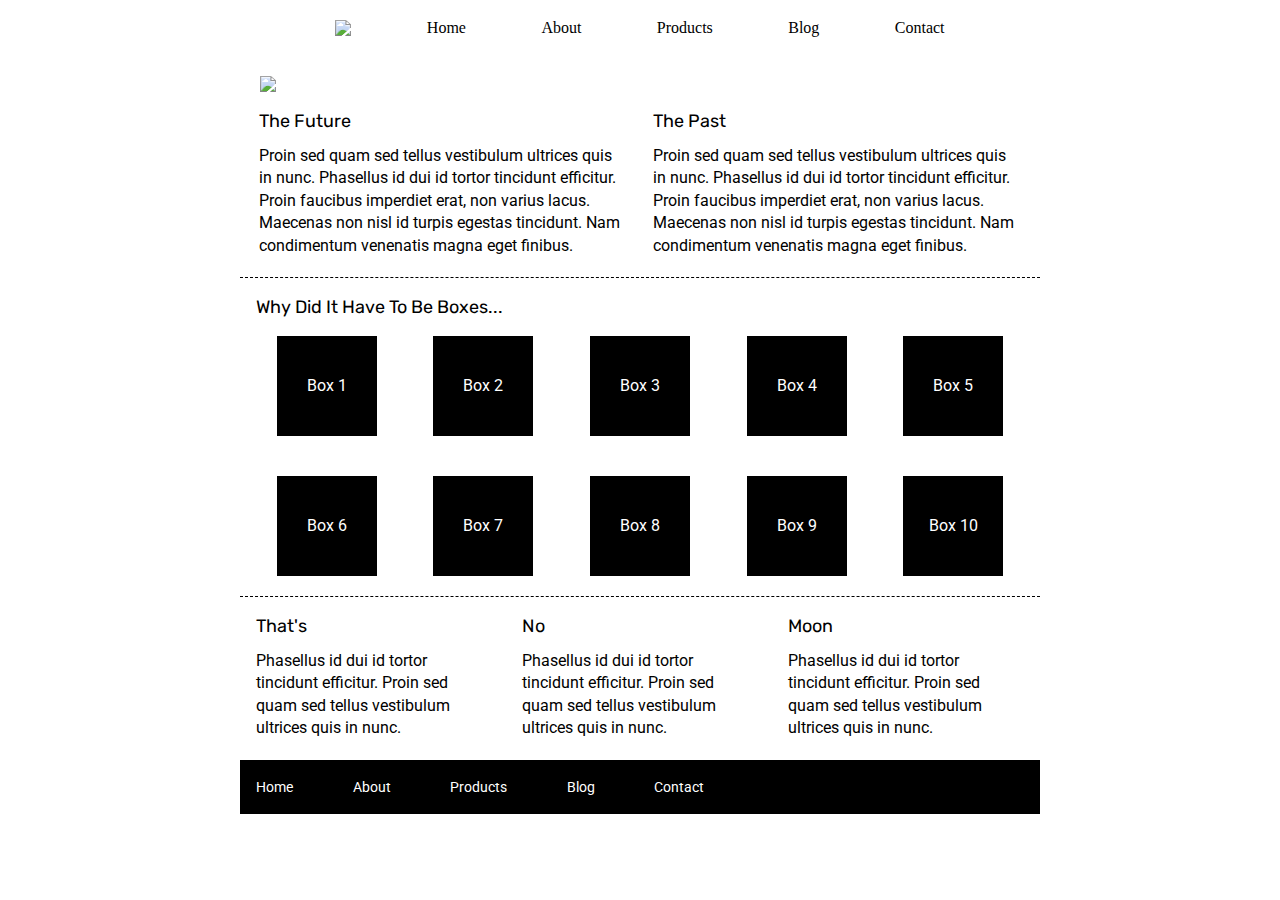
==== index.html @ 07bd2182 "first commit, header nearly done" ====
<!doctype html>

<html lang="en">
<head>
  <meta charset="utf-8">

  <title>Sprint Challenge - Home</title>

  <link href="https://fonts.googleapis.com/css?family=Roboto|Rubik" rel="stylesheet">
  <link rel="stylesheet" href="css/index.css">

</head>

<body>
    <div class="container">
        <header>
            <nav class='navbar'>
                    <img class='lambda' src='img/lambda-black.png'img>
                    <a href='#'><b>Home</b></a>
                    <a href='#'>About</a>
                    <a href='#'>Products</a>
                    <a href='#'>Blog</a>
                    <a href='#'>Contact</a>
            </nav>
            <img class='header' src=img/jumbo.jpg img>
        </header>
        <section class="top-content">
            <div class="text-container">
                <h2>The Future</h2>
                <p>Proin sed quam sed tellus vestibulum ultrices quis in nunc. Phasellus id dui id tortor tincidunt efficitur. Proin faucibus imperdiet erat, non varius lacus. Maecenas non nisl id turpis egestas tincidunt. Nam condimentum venenatis magna eget finibus.</p>
            </div>
            <div class="text-container">
                <h2>The Past</h2>
                <p>Proin sed quam sed tellus vestibulum ultrices quis in nunc. Phasellus id dui id tortor tincidunt efficitur. Proin faucibus imperdiet erat, non varius lacus. Maecenas non nisl id turpis egestas tincidunt. Nam condimentum venenatis magna eget finibus.</p>
            </div>
        </section>
        
        <section class="middle-content">
        
            <h2>Why Did It Have To Be Boxes...</h2>
            
            <div class="boxes">
                <div class="box">Box 1</div>
                <div class="box">Box 2</div>
                <div class="box">Box 3</div>
                <div class="box">Box 4</div>
                <div class="box">Box 5</div>
                <div class="box">Box 6</div>
                <div class="box">Box 7</div>
                <div class="box">Box 8</div>
                <div class="box">Box 9</div>
                <div class="box">Box 10</div>
            </div>
        
        </section>

        <section class="bottom-content">

            <div class="text-container">
                <h2>That's</h2>
                <p>Phasellus id dui id tortor tincidunt efficitur. Proin sed quam sed tellus vestibulum ultrices quis in nunc.</p>
            </div>
            <div class="text-container">
                <h2>No</h2>
                <p>Phasellus id dui id tortor tincidunt efficitur. Proin sed quam sed tellus vestibulum ultrices quis in nunc.</p>
            </div>
            <div class="text-container">
                <h2>Moon</h2>
                <p>Phasellus id dui id tortor tincidunt efficitur. Proin sed quam sed tellus vestibulum ultrices quis in nunc.</p>
            </div>

        </section>
        
        <footer>
            <nav>
                <a href="#">Home</a>
                <a href="#">About</a>
                <a href="#">Products</a>
                <a href="#">Blog</a>
                <a href="#">Contact</a>
            </nav>
        </footer>
    </div><!-- container -->        
</body>
</html>
---- css/index.css ----
/* http://meyerweb.com/eric/tools/css/reset/ 
   v2.0 | 20110126
   License: none (public domain)
*/

html, body, div, span, applet, object, iframe,
h1, h2, h3, h4, h5, h6, p, blockquote, pre,
a, abbr, acronym, address, big, cite, code,
del, dfn, em, img, ins, kbd, q, s, samp,
small, strike, strong, sub, sup, tt, var,
b, u, i, center,
dl, dt, dd, ol, ul, li,
fieldset, form, label, legend,
table, caption, tbody, tfoot, thead, tr, th, td,
article, aside, canvas, details, embed, 
figure, figcaption, footer, header, hgroup, 
menu, nav, output, ruby, section, summary,
time, mark, audio, video {
	margin: 0;
	padding: 0;
	border: 0;
	font-size: 100%;
	font: inherit;
	vertical-align: baseline;
}
/* HTML5 display-role reset for older browsers */
article, aside, details, figcaption, figure, 
footer, header, hgroup, menu, nav, section {
	display: block;
}
body {
	line-height: 1;
}
ol, ul {
	list-style: none;
}
blockquote, q {
	quotes: none;
}
blockquote:before, blockquote:after,
q:before, q:after {
	content: '';
	content: none;
}
table {
	border-collapse: collapse;
	border-spacing: 0;
}

* {
    box-sizing: border-box;
}

html, body {
    height: 100%;
    font-family: 'Roboto', sans-serif;
}

h1, h2, h3, h4, h5 {
    font-size: 18px;
    margin-bottom: 15px;
    font-family: 'Rubik', sans-serif;
}

p {
    line-height: 1.4;
}

.container {
    max-width: 800px;
    margin: 0 auto;
}
.container .navbar{
    display: flex;
    flex-direction: row;
    justify-content: space-evenly;
    justify-content: first flex-end;
    max-width: 800px;
    padding: 20px;
    font-family: RobotoRubik;
    margin: 0 auto;
}
a{
    color: black;
    text-decoration: none;

}
.header{
    display: flex;
    margin: 0 auto;
    padding: 20px;
    justify-content: center;
    width: 800px;
}

.top-content {
    display: flex;
    flex-wrap: wrap;
    justify-content: space-evenly;
    margin-bottom: 20px;
    border-bottom: 1px dashed black;
}

.top-content .text-container {
    width: 48%;
    padding: 0 1%;
    padding-bottom: 20px;  
}

.middle-content {
    margin-bottom: 20px;
    border-bottom: 1px dashed black;
}

.middle-content h2 {
    padding: 0 2%;
    margin-bottom: 0;
}

.middle-content .boxes {
    display: flex;
    flex-wrap: wrap;
    justify-content: space-evenly;
}

.middle-content .boxes .box {
    width: 12.5%;
    height: 100px;
    background: black;
    margin: 20px 2.5%;
    color: white;
    display: flex;
    align-items: center;
    justify-content: center;
}

.bottom-content {
    display: flex;
    margin: 0 2% 20px;
    justify-content: space-around;
}

.bottom-content .text-container {
    padding-right: 4%;
}

.bottom-content .text-container:last-child {
    padding-right: 0;
}

footer {
    width: 100%;
    background: black;
}

footer nav {
    width: 60%;
    display: flex;
    justify-content: space-between;
    align-items: center;
    padding: 20px 2%;
    font-size: 14px;
}

footer nav a {
    color: white;
    text-decoration: none;
}
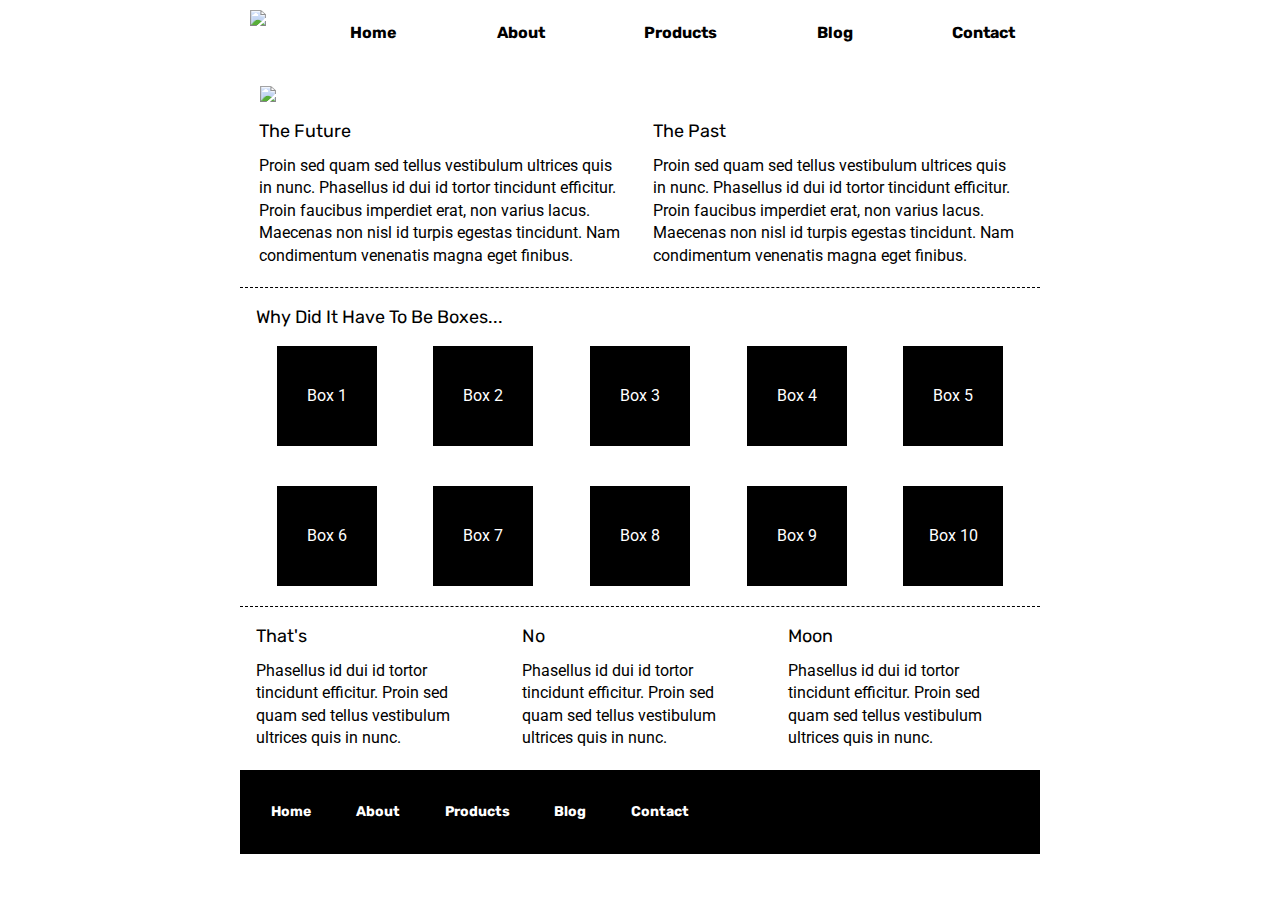
==== commit 3415c377: "Finished Header" ====
--- a/index.html
+++ b/index.html
@@ -16,8 +16,8 @@
         <header>
             <nav class='navbar'>
                     <img class='lambda' src='img/lambda-black.png'img>
-                    <a href='#'><b>Home</b></a>
-                    <a href='#'>About</a>
+                    <a href='#'>Home</a>
+                    <a href='about.html'>About</a>
                     <a href='#'>Products</a>
                     <a href='#'>Blog</a>
                     <a href='#'>Contact</a>
--- a/css/index.css
+++ b/css/index.css
@@ -69,21 +69,31 @@
 .container {
     max-width: 800px;
     margin: 0 auto;
+    justify-content: baseline;
 }
 .container .navbar{
     display: flex;
-    flex-direction: row;
-    justify-content: space-evenly;
-    justify-content: first flex-end;
+    justify-content: space-between;
+    align-content: flex-start;
     max-width: 800px;
-    padding: 20px;
+    padding: 10px;
     font-family: RobotoRubik;
-    margin: 0 auto;
+    margin: 2 auto;
 }
+
 a{
     color: black;
     text-decoration: none;
+    font-family: Rubik;
+    font-weight: bold;
+    padding: 15px;
 
+}
+.lambda{
+    display: flex;
+    height: 30px;
+    justify-content: flex start;
+    align-self: baseline ;
 }
 .header{
     display: flex;
@@ -91,6 +101,7 @@
     padding: 20px;
     justify-content: center;
     width: 800px;
+
 }
 
 .top-content {
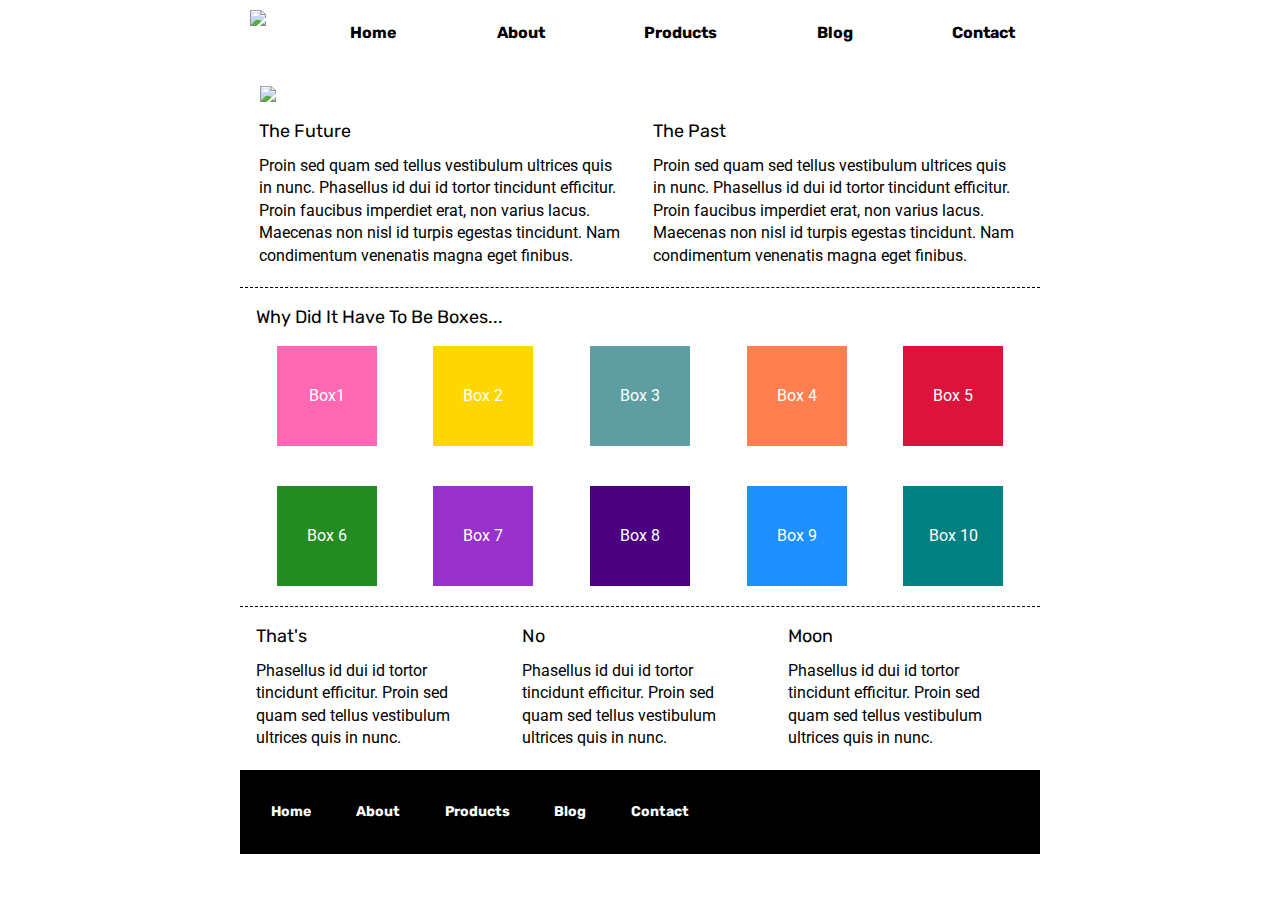
==== commit 14b6e101: "Finished Homepage" ====
--- a/index.html
+++ b/index.html
@@ -40,16 +40,16 @@
             <h2>Why Did It Have To Be Boxes...</h2>
             
             <div class="boxes">
-                <div class="box">Box 1</div>
-                <div class="box">Box 2</div>
-                <div class="box">Box 3</div>
-                <div class="box">Box 4</div>
-                <div class="box">Box 5</div>
-                <div class="box">Box 6</div>
-                <div class="box">Box 7</div>
-                <div class="box">Box 8</div>
-                <div class="box">Box 9</div>
-                <div class="box">Box 10</div>
+                <div id='box1'class="box">Box1</div>
+                <div id='box2'class="box">Box 2</div>
+                <div id='box3'class="box">Box 3</div>
+                <div id='box4'class="box">Box 4</div>
+                <div id='box5'class="box">Box 5</div>
+                <div id='box6'class="box">Box 6</div>
+                <div id='box7'class="box">Box 7</div>
+                <div id='box8'class="box">Box 8</div>
+                <div id='box9'class="box">Box 9</div>
+                <div id='box10'class="box">Box 10</div>
             </div>
         
         </section>
@@ -74,7 +74,7 @@
         <footer>
             <nav>
                 <a href="#">Home</a>
-                <a href="#">About</a>
+                <a href="about.html">About</a>
                 <a href="#">Products</a>
                 <a href="#">Blog</a>
                 <a href="#">Contact</a>
--- a/css/index.css
+++ b/css/index.css
@@ -144,6 +144,39 @@
     align-items: center;
     justify-content: center;
 }
+#box1{
+    background-color: teal;
+}
+#box2{
+    background-color: gold;
+}
+#box3{
+    background-color: cadetblue;
+}
+#box4{
+    background-color: coral;
+}
+#box5{
+    background-color: crimson;
+}
+#box6{
+    background-color: forestgreen;
+}
+#box7{
+    background-color: darkorchid;
+}
+#box1{
+    background-color: hotpink;
+}
+#box8{
+    background-color: indigo;
+}
+#box9{
+    background-color: dodgerblue;
+}
+#box10{
+    background-color: teal;
+}
 
 .bottom-content {
     display: flex;
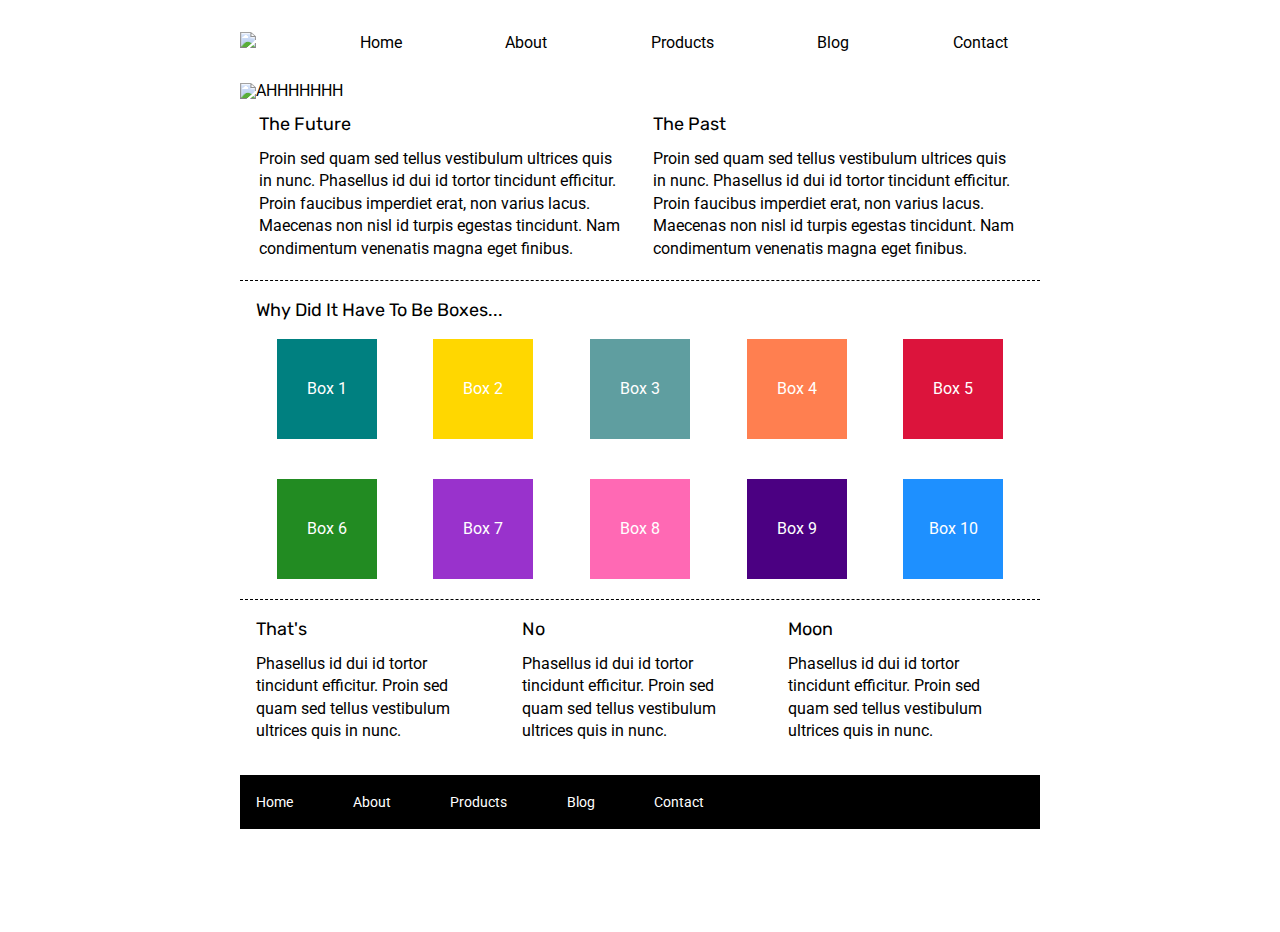
==== commit f11fe9dc: "Finished MVP and made about us page responsive" ====
--- a/index.html
+++ b/index.html
@@ -14,16 +14,17 @@
 <body>
     <div class="container">
         <header>
-            <nav class='navbar'>
-                    <img class='lambda' src='img/lambda-black.png'img>
-                    <a href='#'>Home</a>
-                    <a href='about.html'>About</a>
-                    <a href='#'>Products</a>
-                    <a href='#'>Blog</a>
-                    <a href='#'>Contact</a>
+            <nav>
+                <img src='./img/lambda-black.png' />
+                <a href='#'>Home</a>
+                <a href='./about.html'>About</a>
+                <a href='#'>Products</a>
+                <a href='#'>Blog</a>
+                <a href='#'>Contact</a>
             </nav>
-            <img class='header' src=img/jumbo.jpg img>
+            <img src='./img/jumbo.jpg' alt='AHHHHHHH'/>
         </header>
+
         <section class="top-content">
             <div class="text-container">
                 <h2>The Future</h2>
@@ -40,16 +41,16 @@
             <h2>Why Did It Have To Be Boxes...</h2>
             
             <div class="boxes">
-                <div id='box1'class="box">Box1</div>
-                <div id='box2'class="box">Box 2</div>
-                <div id='box3'class="box">Box 3</div>
-                <div id='box4'class="box">Box 4</div>
-                <div id='box5'class="box">Box 5</div>
-                <div id='box6'class="box">Box 6</div>
-                <div id='box7'class="box">Box 7</div>
-                <div id='box8'class="box">Box 8</div>
-                <div id='box9'class="box">Box 9</div>
-                <div id='box10'class="box">Box 10</div>
+                <div class="box">Box 1</div>
+                <div class="box">Box 2</div>
+                <div class="box">Box 3</div>
+                <div class="box">Box 4</div>
+                <div class="box">Box 5</div>
+                <div class="box">Box 6</div>
+                <div class="box">Box 7</div>
+                <div class="box">Box 8</div>
+                <div class="box">Box 9</div>
+                <div class="box">Box 10</div>
             </div>
         
         </section>
@@ -74,7 +75,7 @@
         <footer>
             <nav>
                 <a href="#">Home</a>
-                <a href="about.html">About</a>
+                <a href="#">About</a>
                 <a href="#">Products</a>
                 <a href="#">Blog</a>
                 <a href="#">Contact</a>
--- a/css/index.css
+++ b/css/index.css
@@ -67,41 +67,8 @@
 }
 
 .container {
-    max-width: 800px;
+    width: 800px;
     margin: 0 auto;
-    justify-content: baseline;
-}
-.container .navbar{
-    display: flex;
-    justify-content: space-between;
-    align-content: flex-start;
-    max-width: 800px;
-    padding: 10px;
-    font-family: RobotoRubik;
-    margin: 2 auto;
-}
-
-a{
-    color: black;
-    text-decoration: none;
-    font-family: Rubik;
-    font-weight: bold;
-    padding: 15px;
-
-}
-.lambda{
-    display: flex;
-    height: 30px;
-    justify-content: flex start;
-    align-self: baseline ;
-}
-.header{
-    display: flex;
-    margin: 0 auto;
-    padding: 20px;
-    justify-content: center;
-    width: 800px;
-
 }
 
 .top-content {
@@ -137,45 +104,12 @@
 .middle-content .boxes .box {
     width: 12.5%;
     height: 100px;
-    background: black;
+    /* background: black; */
     margin: 20px 2.5%;
     color: white;
     display: flex;
     align-items: center;
     justify-content: center;
-}
-#box1{
-    background-color: teal;
-}
-#box2{
-    background-color: gold;
-}
-#box3{
-    background-color: cadetblue;
-}
-#box4{
-    background-color: coral;
-}
-#box5{
-    background-color: crimson;
-}
-#box6{
-    background-color: forestgreen;
-}
-#box7{
-    background-color: darkorchid;
-}
-#box1{
-    background-color: hotpink;
-}
-#box8{
-    background-color: indigo;
-}
-#box9{
-    background-color: dodgerblue;
-}
-#box10{
-    background-color: teal;
 }
 
 .bottom-content {
@@ -209,4 +143,116 @@
 footer nav a {
     color: white;
     text-decoration: none;
-}+}
+
+nav {
+    display: flex;
+    justify-content: space-between;
+    align-items: baseline;
+    margin: 2rem 2rem 2rem 0rem;
+}
+nav a {
+    display: flex;
+    text-decoration: none;
+    color: black;
+}
+header {
+    margin-bottom: 1rem;
+    
+}
+
+.box:nth-child(1) {
+    background :teal;
+}
+.box:nth-child(2) {
+    background :gold;
+}
+.box:nth-child(3) {
+    background :cadetblue;
+}
+.box:nth-child(4) {
+    background :coral;
+}
+.box:nth-child(5) {
+    background :crimson;
+}
+.box:nth-child(6) {
+    background :forestgreen;
+}
+.box:nth-child(7) {
+    background :darkorchid;
+}
+.box:nth-child(8) {
+    background :hotpink;
+}
+.box:nth-child(9) {
+    background :indigo;
+}
+.box:nth-child(10) {
+    background :dodgerblue;
+}
+
+
+/* -------------------------------------- */
+
+.container-about-page {
+ max-width: 800px;
+ margin: 0 auto;
+}
+
+.top-section {
+    margin: 1.5rem;
+}
+.top-section p{
+    margin-bottom: 1rem;
+}
+.content-container {
+    display: flex;
+    justify-content: space-between;
+    flex-wrap: wrap;
+    width: 100%;
+    border-top: 1px dashed black;
+}
+.content {
+    display: flex;
+    flex-direction: column;
+    width: 48%;
+    border-bottom: 1px dashed black;
+    margin-top: 2rem;
+}
+.content h3 {
+    margin-top: 1rem;
+}
+.content button {
+    width: 8rem;
+    height: 2rem;
+    border-radius: 10px;
+    background-color: white;
+    margin: 1rem 0rem 1rem 0rem;
+}
+.bott-content{
+    margin-top: 3rem;
+}
+
+@media (max-width: 500px){
+    nav, header{
+        flex-direction: column;
+        align-items: center;
+        margin: 0 auto;
+        line-height: 1.5rem;
+        width: 80%;
+    }
+    header img{
+        width: 100%;
+        margin: 1rem auto;
+    }
+    .content-container {
+        flex-direction: column;
+        align-items: center;
+        margin: 0 auto;
+    }
+    .bott-content, .top-section {
+        width: 80%;
+        margin: 2rem auto;
+    }
+}
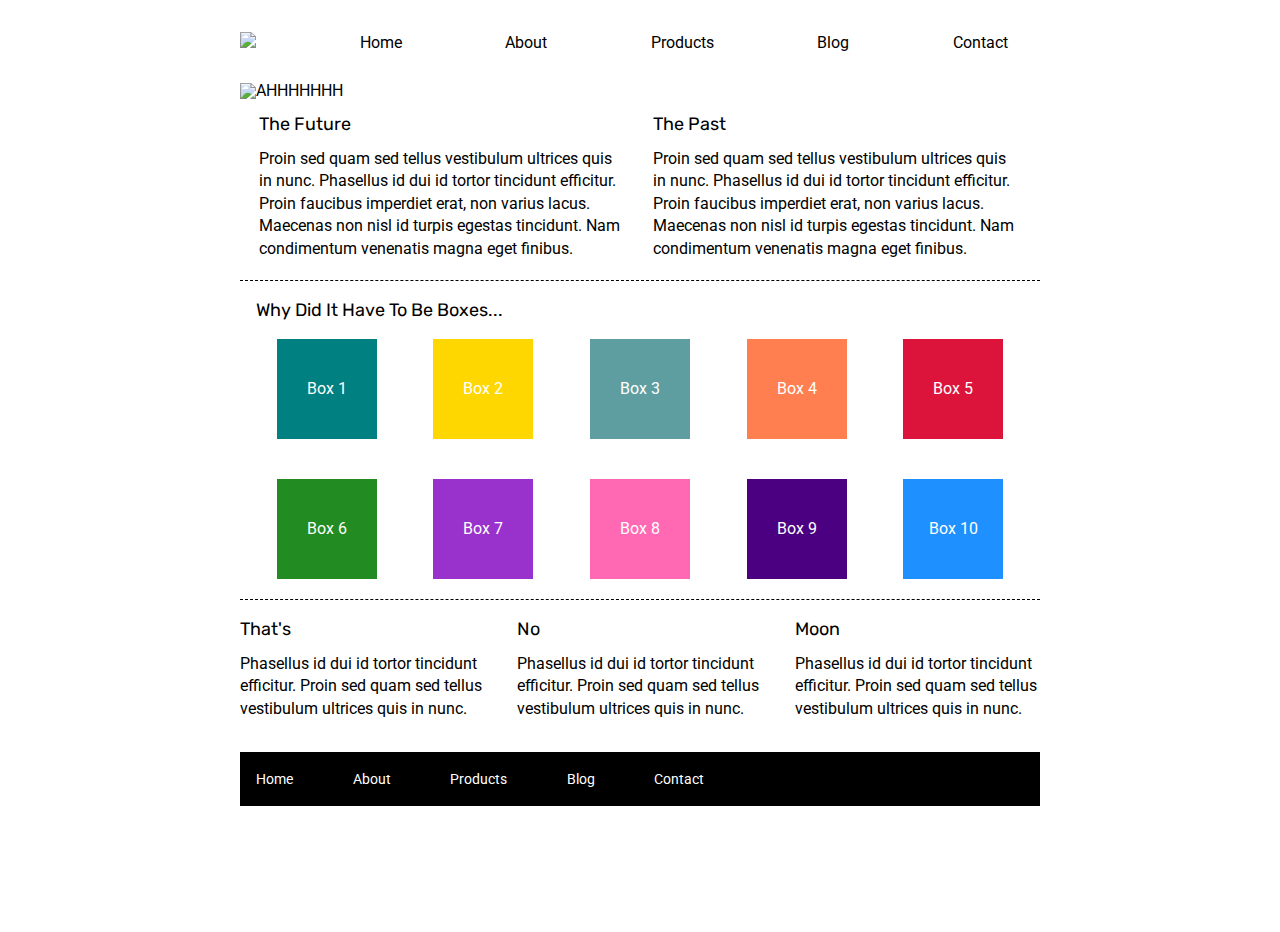
==== commit 9412f767: "Added Form :)" ====
--- a/index.html
+++ b/index.html
@@ -20,7 +20,7 @@
                 <a href='./about.html'>About</a>
                 <a href='#'>Products</a>
                 <a href='#'>Blog</a>
-                <a href='#'>Contact</a>
+                <a href='./contact.html'>Contact</a>
             </nav>
             <img src='./img/jumbo.jpg' alt='AHHHHHHH'/>
         </header>
--- a/css/index.css
+++ b/css/index.css
@@ -79,6 +79,29 @@
     border-bottom: 1px dashed black;
 }
 
+@media (max-width: 500px) {
+    .container {
+        max-width: 500px;
+    }
+    .top-content, .middle-content{
+        flex-direction: column;
+        align-items: center;
+        flex-wrap: wrap;
+        width: 80%;
+        margin: 1rem auto;
+    }
+    .bottom-content {
+        flex-direction: column;
+        margin: 2rem auto;
+        align-items: center;
+        width: 80%;
+        justify-content: center;
+    }
+    .bottom-content .text-container {
+        margin-bottom: 1rem;
+    }
+}
+
 .top-content .text-container {
     width: 48%;
     padding: 0 1%;
@@ -104,7 +127,6 @@
 .middle-content .boxes .box {
     width: 12.5%;
     height: 100px;
-    /* background: black; */
     margin: 20px 2.5%;
     color: white;
     display: flex;
@@ -114,7 +136,6 @@
 
 .bottom-content {
     display: flex;
-    margin: 0 2% 20px;
     justify-content: space-around;
 }
 
@@ -191,6 +212,7 @@
 .box:nth-child(10) {
     background :dodgerblue;
 }
+
 
 
 /* -------------------------------------- */
@@ -256,3 +278,29 @@
         margin: 2rem auto;
     }
 }
+
+input[type=text], select {
+  width: 100%;
+  padding: 12px 20px;
+  margin: 8px 0;
+  display: inline-block;
+  border: 1px solid #ccc;
+  border-radius: 4px;
+  box-sizing: border-box;
+}
+
+input[type=submit] {
+  width: 100%;
+  background-color: #4CAF50;
+  color: white;
+  padding: 14px 20px;
+  margin: 8px 0;
+  border: none;
+  border-radius: 4px;
+  cursor: pointer;
+}
+
+input[type=submit]:hover {
+  background-color: #45a049;
+}
+
